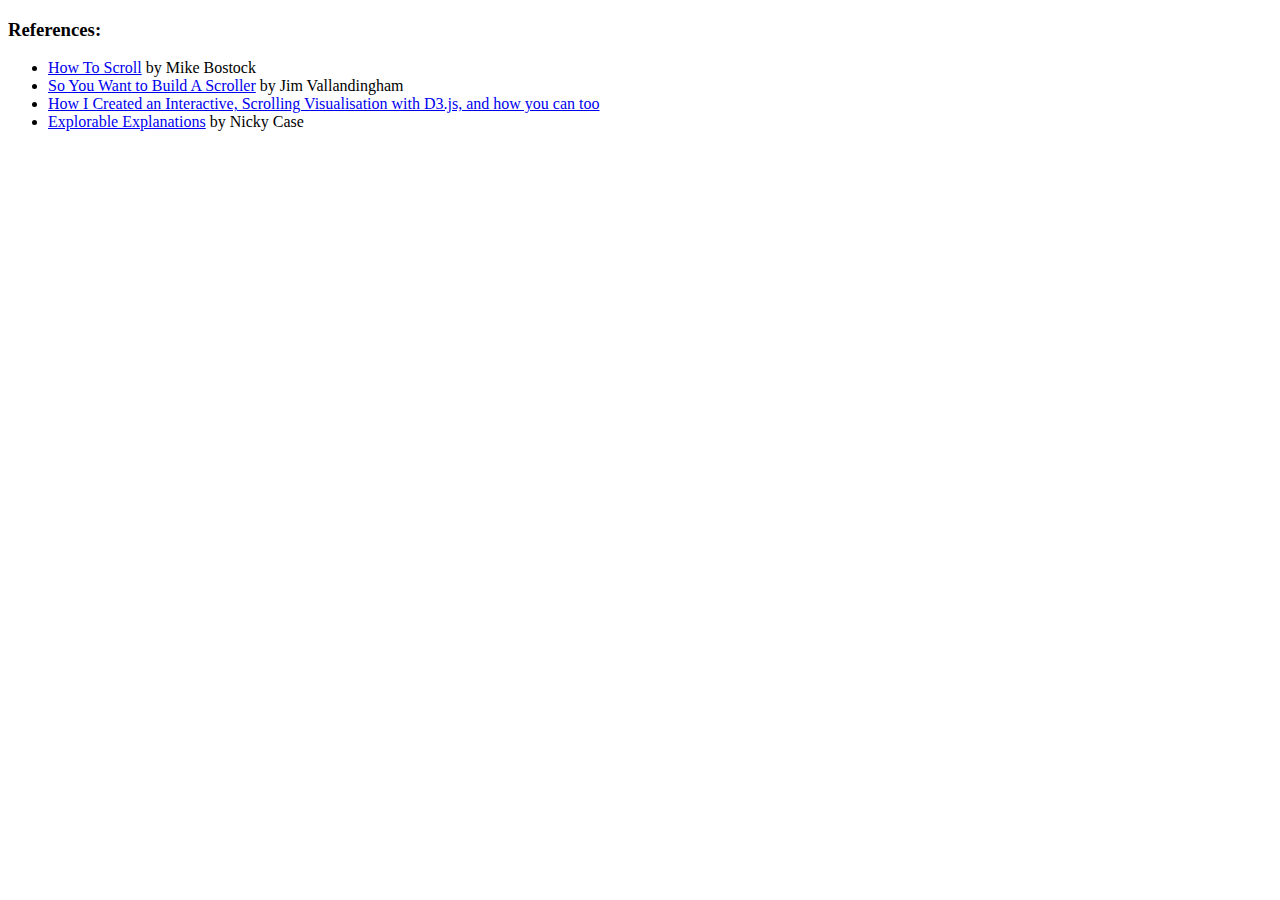
==== report.html @ 17e5c26e "Initial version" ====
<!doctype html>
<html class="no-js" lang="">
    <head>
        <meta charset="utf-8">
        <meta http-equiv="x-ua-compatible" content="ie=edge">
        <title>Rapport d'INF552</title>
        <meta name="description" content="">
        <meta name="viewport" content="width=device-width, initial-scale=1">

        <link rel="apple-touch-icon" href="/apple-touch-icon.png">
        <!-- Place favicon.ico in the root directory -->

    </head>
    <body>
        <!--[if lt IE 8]>
            <p class="browserupgrade">
            You are using an <strong>outdated</strong> browser. Please
            <a href="http://browsehappy.com/">upgrade your browser</a> to improve
            your experience.
            </p>
        <![endif]-->
        <h3>References:</h3>
        <ul>
            <li><a href="https://bost.ocks.org/mike/scroll/">How To Scroll</a> by Mike Bostock</li>
            <li><a href="https://vallandingham.me/scroller.html">So You Want to Build A Scroller</a> by Jim Vallandingham</li>
            <li><a href="https://towardsdatascience.com/how-i-created-an-interactive-scrolling-visualisation-with-d3-js-and-how-you-can-too-e116372e2c73">How I Created an Interactive, Scrolling Visualisation with D3.js, and how you can too</a></li>
            <li><a href="https://blog.ncase.me/explorable-explanations/">Explorable Explanations</a> by Nicky Case</li>
        </ul>

    </body>
</html>
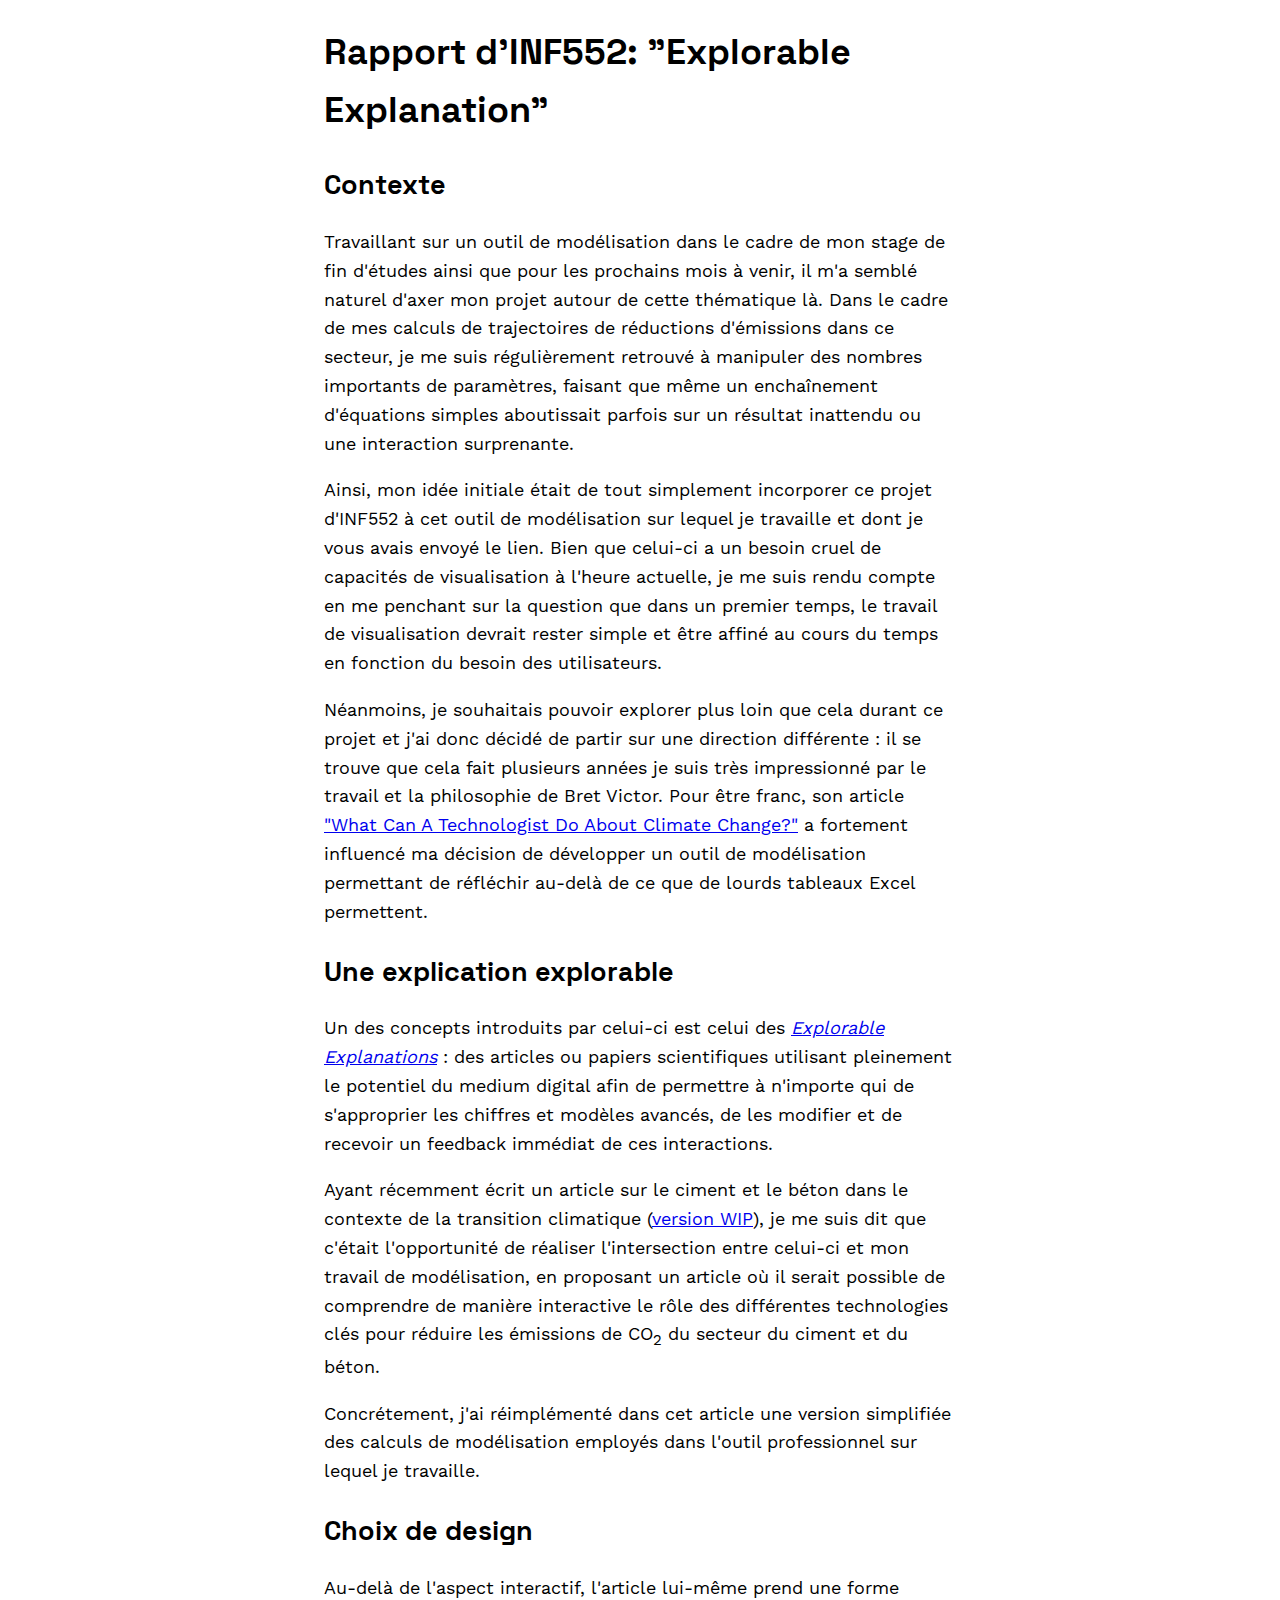
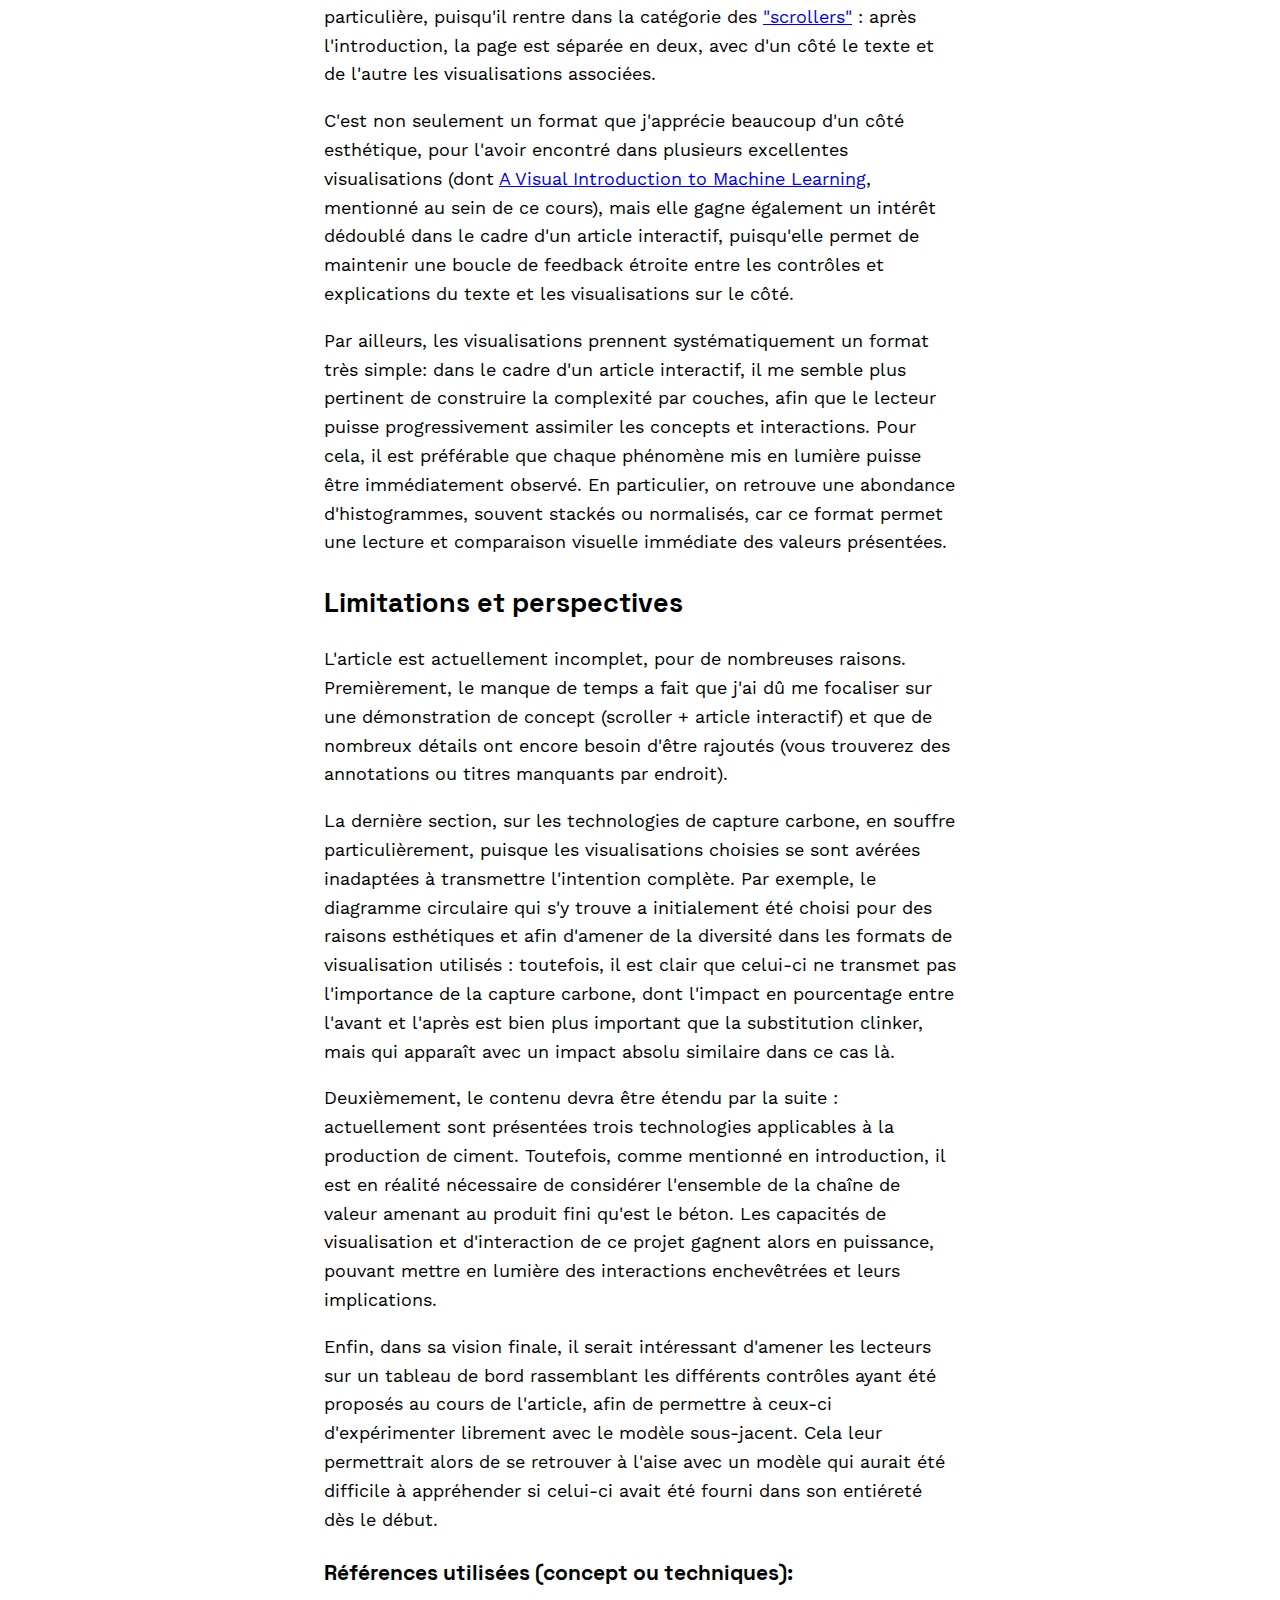
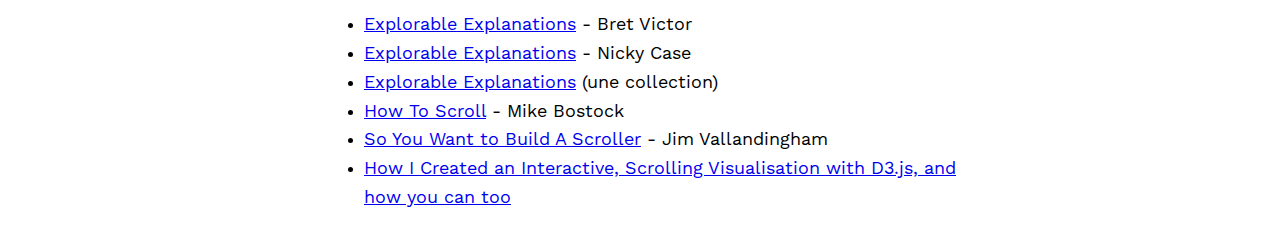
==== commit aa93fb7c: "Fix section 3 bug and add report" ====
--- a/report.html
+++ b/report.html
@@ -7,7 +7,7 @@
         <meta name="description" content="">
         <meta name="viewport" content="width=device-width, initial-scale=1">
 
-        <link rel="apple-touch-icon" href="/apple-touch-icon.png">
+        <link rel="stylesheet" href="style.css">
         <!-- Place favicon.ico in the root directory -->
 
     </head>
@@ -19,13 +19,44 @@
             your experience.
             </p>
         <![endif]-->
-        <h3>References:</h3>
-        <ul>
-            <li><a href="https://bost.ocks.org/mike/scroll/">How To Scroll</a> by Mike Bostock</li>
-            <li><a href="https://vallandingham.me/scroller.html">So You Want to Build A Scroller</a> by Jim Vallandingham</li>
-            <li><a href="https://towardsdatascience.com/how-i-created-an-interactive-scrolling-visualisation-with-d3-js-and-how-you-can-too-e116372e2c73">How I Created an Interactive, Scrolling Visualisation with D3.js, and how you can too</a></li>
-            <li><a href="https://blog.ncase.me/explorable-explanations/">Explorable Explanations</a> by Nicky Case</li>
-        </ul>
-
+        <header class="single">
+            <h1>Rapport d'INF552: "Explorable Explanation"</h1>
+        </header>
+        <div class="single">
+            <h2>Contexte</h2>
+            <p>Travaillant sur un outil de modélisation dans le cadre de mon stage de fin d'études ainsi que pour les prochains mois à venir, il m'a semblé naturel d'axer mon projet autour de cette thématique là. Dans le cadre de mes calculs de trajectoires de réductions d'émissions dans ce secteur, je me suis régulièrement retrouvé à manipuler des nombres importants de paramètres, faisant que même un enchaînement d'équations simples aboutissait parfois sur un résultat inattendu ou une interaction surprenante.</p>
+            <p>Ainsi, mon idée initiale était de tout simplement incorporer ce projet d'INF552 à cet outil de modélisation sur lequel je travaille et dont je vous avais envoyé le lien. Bien que celui-ci a un besoin cruel de capacités de visualisation à l'heure actuelle, je me suis rendu compte en me penchant sur la question que dans un premier temps, le travail de visualisation devrait rester simple et être affiné au cours du temps en fonction du besoin des utilisateurs.</p>
+            <p>Néanmoins, je souhaitais pouvoir explorer plus loin que cela durant ce projet et j'ai donc décidé de partir sur une direction différente : il se trouve que cela fait plusieurs années je suis très impressionné par le travail et la philosophie de Bret Victor. Pour être franc, son article <a href="http://worrydream.com/ClimateChange/">"What Can A Technologist Do About Climate Change?"</a> a fortement influencé ma décision de développer un outil de modélisation permettant de réfléchir au-delà de ce que de lourds tableaux Excel permettent.</p>
+        </div>
+        <div class="single">
+            <h2>Une explication explorable</h2>
+            <p>Un des concepts introduits par celui-ci est celui des <i><a href="http://worrydream.com/ExplorableExplanations/">Explorable Explanations</a></i> : des articles ou papiers scientifiques utilisant pleinement le potentiel du medium digital afin de permettre à n'importe qui de s'approprier les chiffres et modèles avancés, de les modifier et de recevoir un feedback immédiat de ces interactions.</p>
+            <p>Ayant récemment écrit un article sur le ciment et le béton dans le contexte de la transition climatique (<a href="https://erwinkn.github.io/posts/cement/">version WIP</a>), je me suis dit que c'était l'opportunité de réaliser l'intersection entre celui-ci et mon travail de modélisation, en proposant un article où il serait possible de comprendre de manière interactive le rôle des différentes technologies clés pour réduire les émissions de CO<sub>2</sub> du secteur du ciment et du béton.</p>
+            <p>Concrétement, j'ai réimplémenté dans cet article une version simplifiée des calculs de modélisation employés dans l'outil professionnel sur lequel je travaille. </p>
+        </div>
+        <div class="single">
+            <h2>Choix de design</h2>
+            <p>Au-delà de l'aspect interactif, l'article lui-même prend une forme particulière, puisqu'il rentre dans la catégorie des <a href="https://vallandingham.me/scroller.html">"scrollers"</a> : après l'introduction, la page est séparée en deux, avec d'un côté le texte et de l'autre les visualisations associées.</p>
+            <p>C'est non seulement un format que j'apprécie beaucoup d'un côté esthétique, pour l'avoir encontré dans plusieurs excellentes visualisations (dont <a href="http://www.r2d3.us/visual-intro-to-machine-learning-part-1/">A Visual Introduction to Machine Learning</a>, mentionné au sein de ce cours), mais elle gagne également un intérêt dédoublé dans le cadre d'un article interactif, puisqu'elle permet de maintenir une boucle de feedback étroite entre les contrôles et explications du texte et les visualisations sur le côté.</p>
+            <p>Par ailleurs, les visualisations prennent systématiquement un format très simple: dans le cadre d'un article interactif, il me semble plus pertinent de construire la complexité par couches, afin que le lecteur puisse progressivement assimiler les concepts et interactions. Pour cela, il est préférable que chaque phénomène mis en lumière puisse être immédiatement observé. En particulier, on retrouve une abondance d'histogrammes, souvent stackés ou normalisés, car ce format permet une lecture et comparaison visuelle immédiate des valeurs présentées.</p>
+        </div>
+        <div class="single">
+            <h2>Limitations et perspectives</h2>
+            <p>L'article est actuellement incomplet, pour de nombreuses raisons. Premièrement, le manque de temps a fait que j'ai dû me focaliser sur une démonstration de concept (scroller + article interactif) et que de nombreux détails ont encore besoin d'être rajoutés (vous trouverez des annotations ou titres manquants par endroit).</p>
+            <p>La dernière section, sur les technologies de capture carbone, en souffre particulièrement, puisque les visualisations choisies se sont avérées inadaptées à transmettre l'intention complète. Par exemple, le diagramme circulaire qui s'y trouve a initialement été choisi pour des raisons esthétiques et afin d'amener de la diversité dans les formats de visualisation utilisés : toutefois, il est clair que celui-ci ne transmet pas l'importance de la capture carbone, dont l'impact en pourcentage entre l'avant et l'après est bien plus important que la substitution clinker, mais qui apparaît avec un impact absolu similaire dans ce cas là.</p>
+            <p>Deuxièmement, le contenu devra être étendu par la suite : actuellement sont présentées trois technologies applicables à la production de ciment. Toutefois, comme mentionné en introduction, il est en réalité nécessaire de considérer l'ensemble de la chaîne de valeur amenant au produit fini qu'est le béton. Les capacités de visualisation et d'interaction de ce projet gagnent alors en puissance, pouvant mettre en lumière des interactions enchevêtrées et leurs implications.</p>
+            <p>Enfin, dans sa vision finale, il serait intéressant d'amener les lecteurs sur un tableau de bord rassemblant les différents contrôles ayant été proposés au cours de l'article, afin de permettre à ceux-ci d'expérimenter librement avec le modèle sous-jacent. Cela leur permettrait alors de se retrouver à l'aise avec un modèle qui aurait été difficile à appréhender si celui-ci avait été fourni dans son entiéreté dès le début.</p>
+        </div>
+        <div class="single">
+            <h3>Références utilisées (concept ou techniques):</h3>
+            <ul>
+                <li><a href="http://worrydream.com/ExplorableExplanations/">Explorable Explanations</a> - Bret Victor</li>
+                <li><a href="https://blog.ncase.me/explorable-explanations/">Explorable Explanations</a> - Nicky Case</li>
+                <li><a href="https://explorabl.es/">Explorable Explanations</a> (une collection)</li>
+                <li><a href="https://bost.ocks.org/mike/scroll/">How To Scroll</a> - Mike Bostock</li>
+                <li><a href="https://vallandingham.me/scroller.html">So You Want to Build A Scroller</a> - Jim Vallandingham</li>
+                <li><a href="https://towardsdatascience.com/how-i-created-an-interactive-scrolling-visualisation-with-d3-js-and-how-you-can-too-e116372e2c73">How I Created an Interactive, Scrolling Visualisation with D3.js, and how you can too</a></li>
+            </ul>
+        </div>
     </body>
 </html>
--- a/style.css
+++ b/style.css
@@ -0,0 +1,121 @@
+@font-face {
+    font-family: "et-book-bold";
+    src: url('fonts/et-book-bold-line-figures/et-book-bold-line-figures.ttf')
+}
+
+@font-face {
+    font-family: "et-book";
+    src: url('fonts/et-book-roman-line-figures/et-book-roman-line-figures.ttf');
+}
+
+@font-face {
+    font-family: "gill-sans";
+    src: url('fonts/gill-sans/Gill\ Sans.otf');
+}
+
+@font-face {
+    font-family: "work-sans";
+    src: url('fonts/work-sans/WorkSans-Regular.otf');
+}
+
+@font-face {
+    font-family: "source-sans";
+    src: url('fonts/source-sans/SourceSansPro-Regular.ttf')
+}
+
+@font-face {
+    font-family: "space-grotesk-bold";
+    src: url('fonts/spacegrotesk/static/SpaceGrotesk-Bold.ttf');
+}
+
+@font-face {
+    font-family: "playfair-display";
+    src: url('fonts/playfairdisplay/static/PlayfairDisplay-Regular.ttf');
+}
+
+body {
+    font-family: "work-sans";
+    line-height:1.6;
+    font-size:18px;
+}
+
+h1, h2, h3, h4, h5, h6 {
+    font-family: "space-grotesk-bold";
+}
+
+figure {
+    display: inline-block;
+    text-align: center;
+}
+figure img {
+    vertical-align: top;
+}
+
+.single {
+    width: 50%;
+    margin:auto;
+}
+
+#dual {
+    padding-top: 200px;
+}
+
+#technologies {
+    position:relative;
+    display: inline-block;
+    width:50%;
+    /* padding:5%; */
+    top:0px;
+    /* z-index:10; */
+}
+
+section {
+    padding-left:15%;
+    padding-right: 10%;
+}
+
+.step {
+    margin-top: 25vh;
+    margin-bottom: 25vh;
+}
+
+#vis {
+    display: inline-block;
+    position:fixed;
+    top: 0px;
+    z-index:-1;
+    margin-left: 0;
+    width: 50%;
+    height: 100%;
+    /* background-color: none; */
+}
+
+/* --- Grid layout for parameter sliders --- */
+
+.params {
+    display: grid;
+    /* grid-gap: 5vh 5vw; */
+    grid-template-columns: repeat(2, 1fr);
+    grid-auto-rows: minmax(100px, auto);
+}
+
+.params-col1 {
+    grid-column: 1
+}
+
+.params-col2 {
+    grid-column: 2
+}
+
+/* --- Visualisations in the dual layout --- */
+.s1 {
+    opacity: 0;
+}
+
+.s2 {
+    opacity: 0;
+}
+
+.s3 {
+    opacity: 0;
+}
